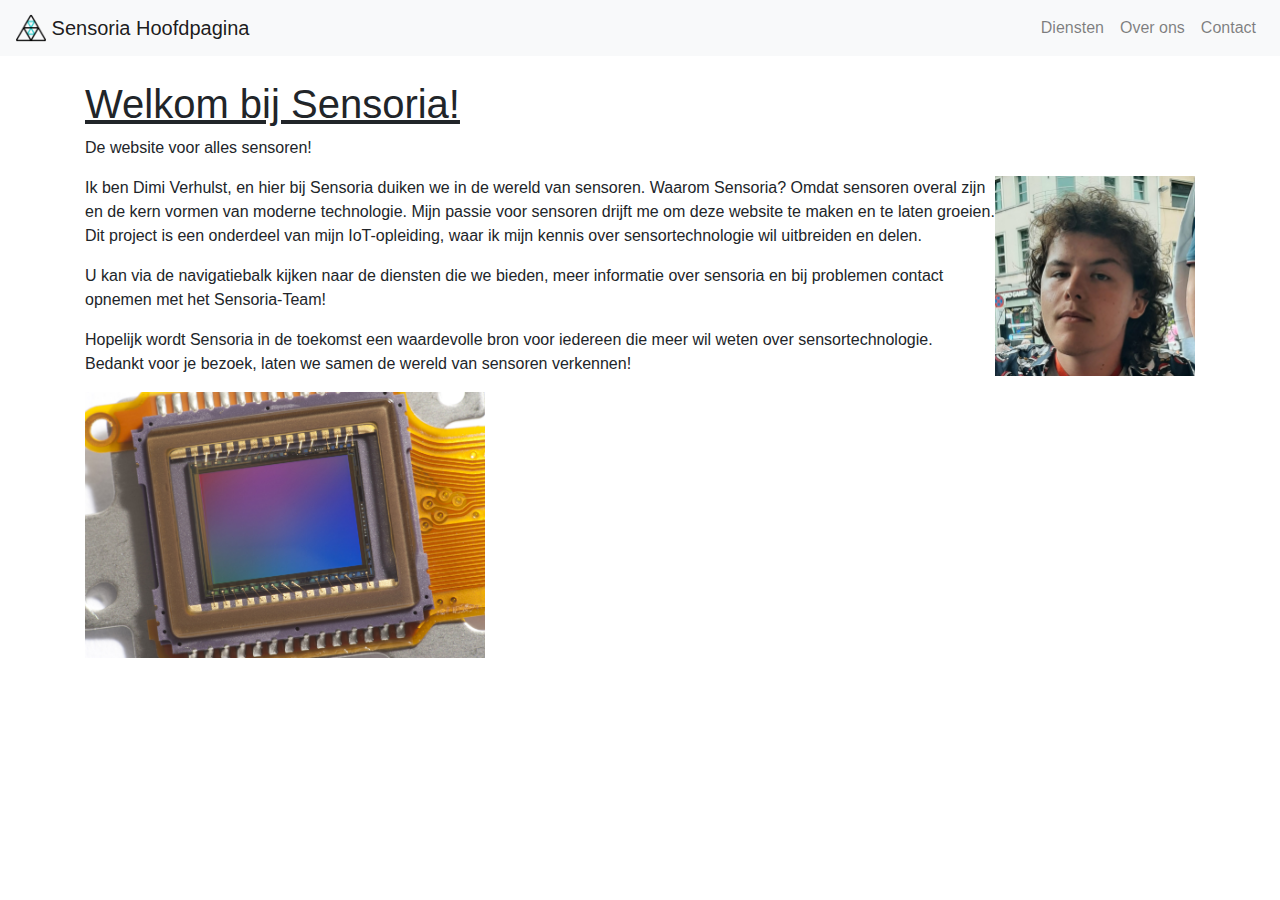
==== index.html @ 0d8309cd "Deelopdracht_3 - V0.3" ====
<!DOCTYPE html>
<html lang="nl-BE">
<head>
  <meta charset="UTF-8">
  <meta name="viewport" content="width=device-width, initial-scale=1.0">
  <title>Sensoria</title>
  <link rel="stylesheet" href="https://stackpath.bootstrapcdn.com/bootstrap/4.5.2/css/bootstrap.min.css">
</head>
<body>

  <nav class="navbar navbar-expand-lg navbar-light bg-light">
    <a class="navbar-brand" href="index.html">
      <img src="assets\logo.png" width="30" height="30" class="d-inline-block align-top" alt="">
      Sensoria  Hoofdpagina
    </a>
    </a>
    <div class="collapse navbar-collapse" id="navbarSupportedContent">
      <ul class="navbar-nav ml-auto">
        <li class="nav-item">
          <a class="nav-link" href="diensten.html">Diensten</a>
        </li>
        <li class="nav-item">
          <a class="nav-link" href="sensoria.html">Over ons</a>
        </li>
        <li class="nav-item">
          <a class="nav-link" href="contact.html">Contact</a>
        </li>
      </ul>
    </div>
  </nav>

  <div class="container mt-4">
    <h1><u>Welkom bij Sensoria!</u></h1>
    <p>
      De website voor alles sensoren!

    </p>
    <p><img src="assets\hoofd.png" alt="Student" style="float:right;width:200px;">      Ik ben Dimi Verhulst, en hier bij Sensoria duiken we in de wereld van sensoren. Waarom Sensoria? Omdat sensoren overal zijn en de kern vormen van moderne technologie. Mijn passie voor sensoren drijft me om deze website te maken en te laten groeien. Dit project is een onderdeel van mijn IoT-opleiding, waar ik mijn kennis over sensortechnologie wil uitbreiden en delen. 
    </p>
    <p>
      U kan via de navigatiebalk kijken naar de diensten die we bieden, meer informatie over sensoria en bij problemen contact opnemen met het Sensoria-Team!
    </p>
    <p>
      Hopelijk wordt Sensoria in de toekomst een waardevolle bron voor iedereen die meer wil weten over sensortechnologie. Bedankt voor je bezoek, laten we samen de wereld van sensoren verkennen!
    </p>
    <p>
      <img src="assets\hoofdFoto.jpg" alt="Student" style="width:400px">
    <p/>
  </div>
</html>
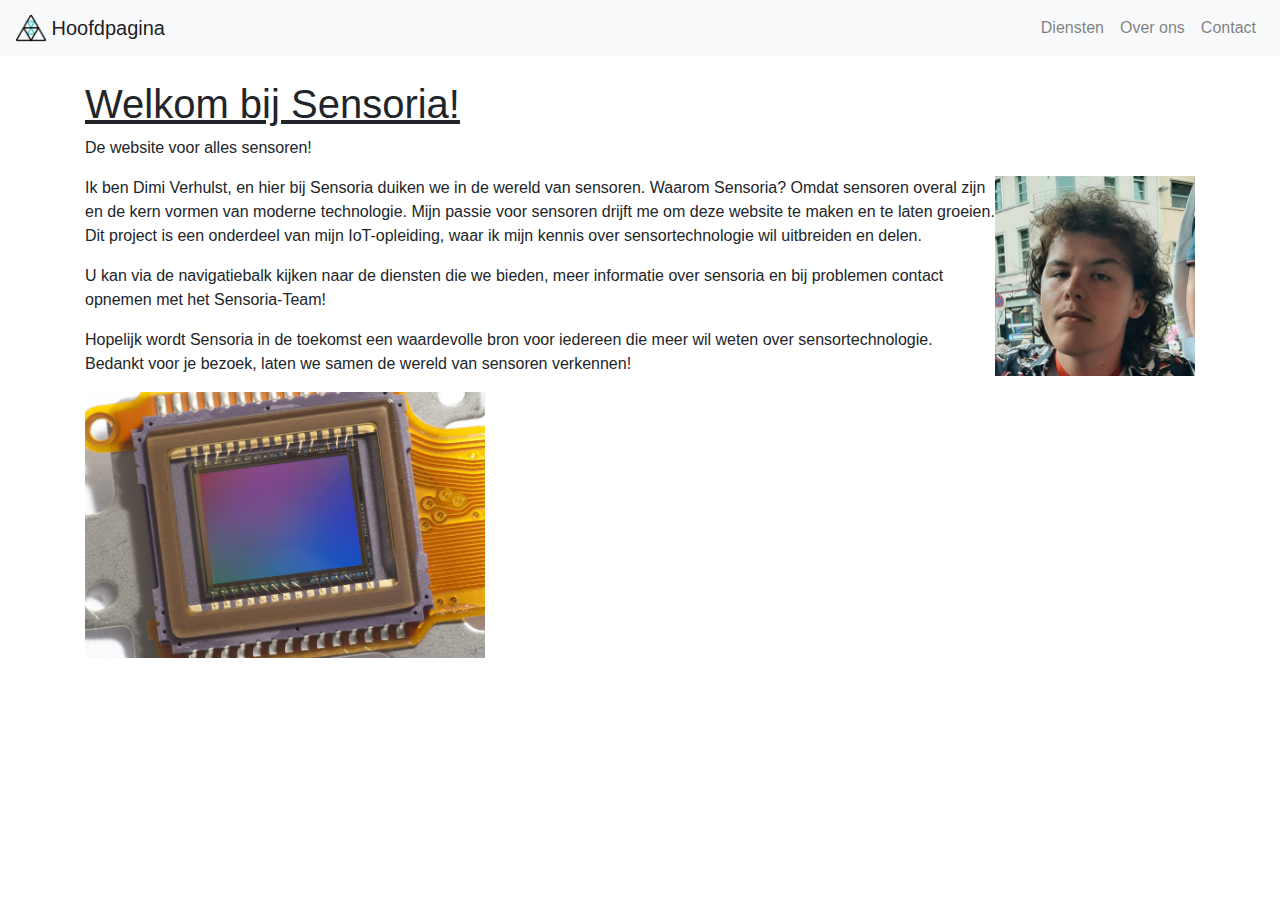
==== commit 84756633: "Deelopdracht_3 - V0.4" ====
--- a/index.html
+++ b/index.html
@@ -11,7 +11,7 @@
   <nav class="navbar navbar-expand-lg navbar-light bg-light">
     <a class="navbar-brand" href="index.html">
       <img src="assets\logo.png" width="30" height="30" class="d-inline-block align-top" alt="">
-      Sensoria  Hoofdpagina
+      Hoofdpagina
     </a>
     </a>
     <div class="collapse navbar-collapse" id="navbarSupportedContent">
@@ -35,7 +35,7 @@
       De website voor alles sensoren!
 
     </p>
-    <p><img src="assets\hoofd.png" alt="Student" style="float:right;width:200px;">      Ik ben Dimi Verhulst, en hier bij Sensoria duiken we in de wereld van sensoren. Waarom Sensoria? Omdat sensoren overal zijn en de kern vormen van moderne technologie. Mijn passie voor sensoren drijft me om deze website te maken en te laten groeien. Dit project is een onderdeel van mijn IoT-opleiding, waar ik mijn kennis over sensortechnologie wil uitbreiden en delen. 
+    <p><img src="assets\hoofd.png" alt="Student" style="float:right;width:200px;" class="me-10">      Ik ben Dimi Verhulst, en hier bij Sensoria duiken we in de wereld van sensoren. Waarom Sensoria? Omdat sensoren overal zijn en de kern vormen van moderne technologie. Mijn passie voor sensoren drijft me om deze website te maken en te laten groeien. Dit project is een onderdeel van mijn IoT-opleiding, waar ik mijn kennis over sensortechnologie wil uitbreiden en delen. 
     </p>
     <p>
       U kan via de navigatiebalk kijken naar de diensten die we bieden, meer informatie over sensoria en bij problemen contact opnemen met het Sensoria-Team!
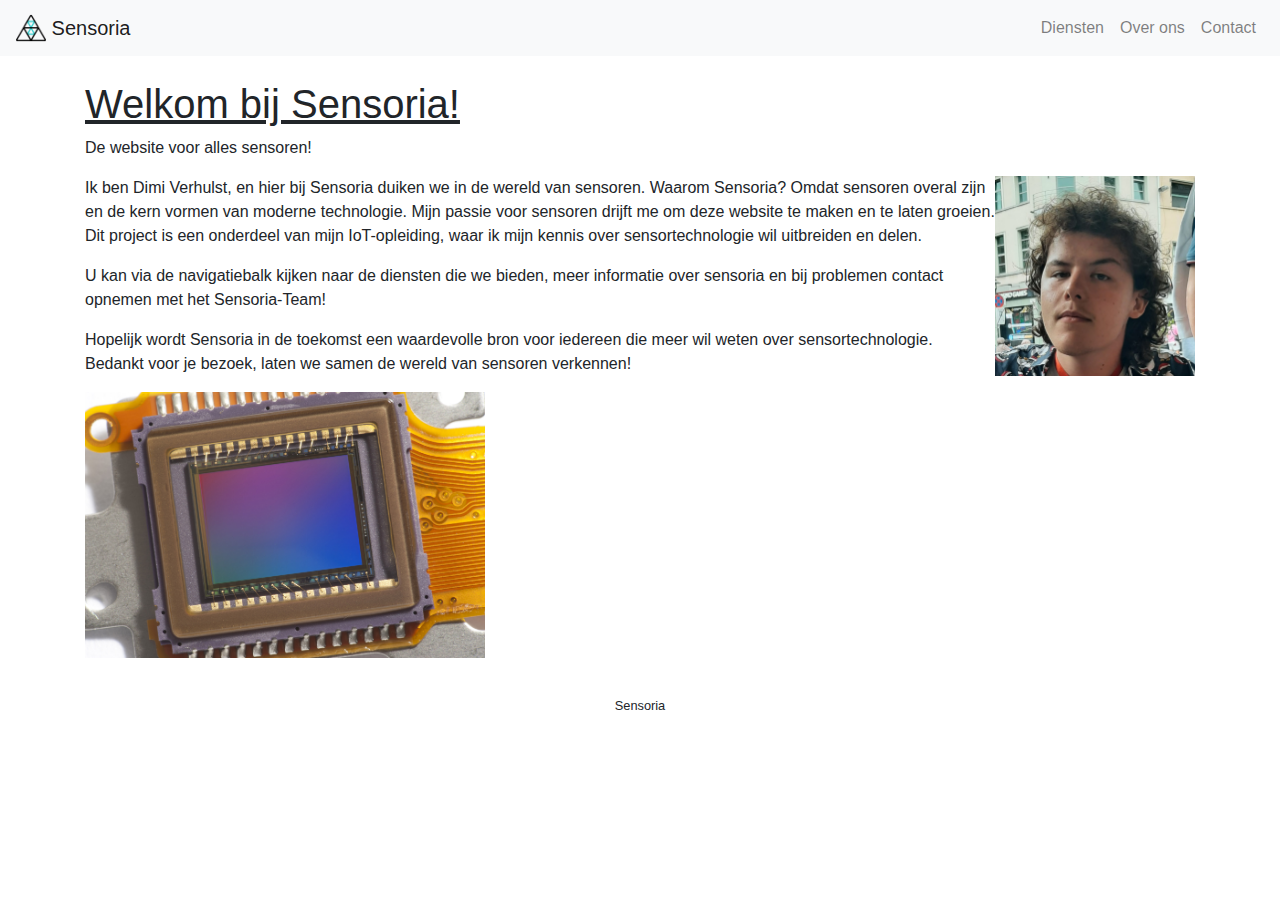
==== commit 5f0afd03: "Deelopdracht_3 - V0.5" ====
--- a/index.html
+++ b/index.html
@@ -11,7 +11,7 @@
   <nav class="navbar navbar-expand-lg navbar-light bg-light">
     <a class="navbar-brand" href="index.html">
       <img src="assets\logo.png" width="30" height="30" class="d-inline-block align-top" alt="">
-      Hoofdpagina
+      Sensoria
     </a>
     </a>
     <div class="collapse navbar-collapse" id="navbarSupportedContent">
@@ -47,4 +47,6 @@
       <img src="assets\hoofdFoto.jpg" alt="Student" style="width:400px">
     <p/>
   </div>
+  <footer class="container-fluid text-center h6 small p-4">Sensoria</footer>
+</body>
 </html>
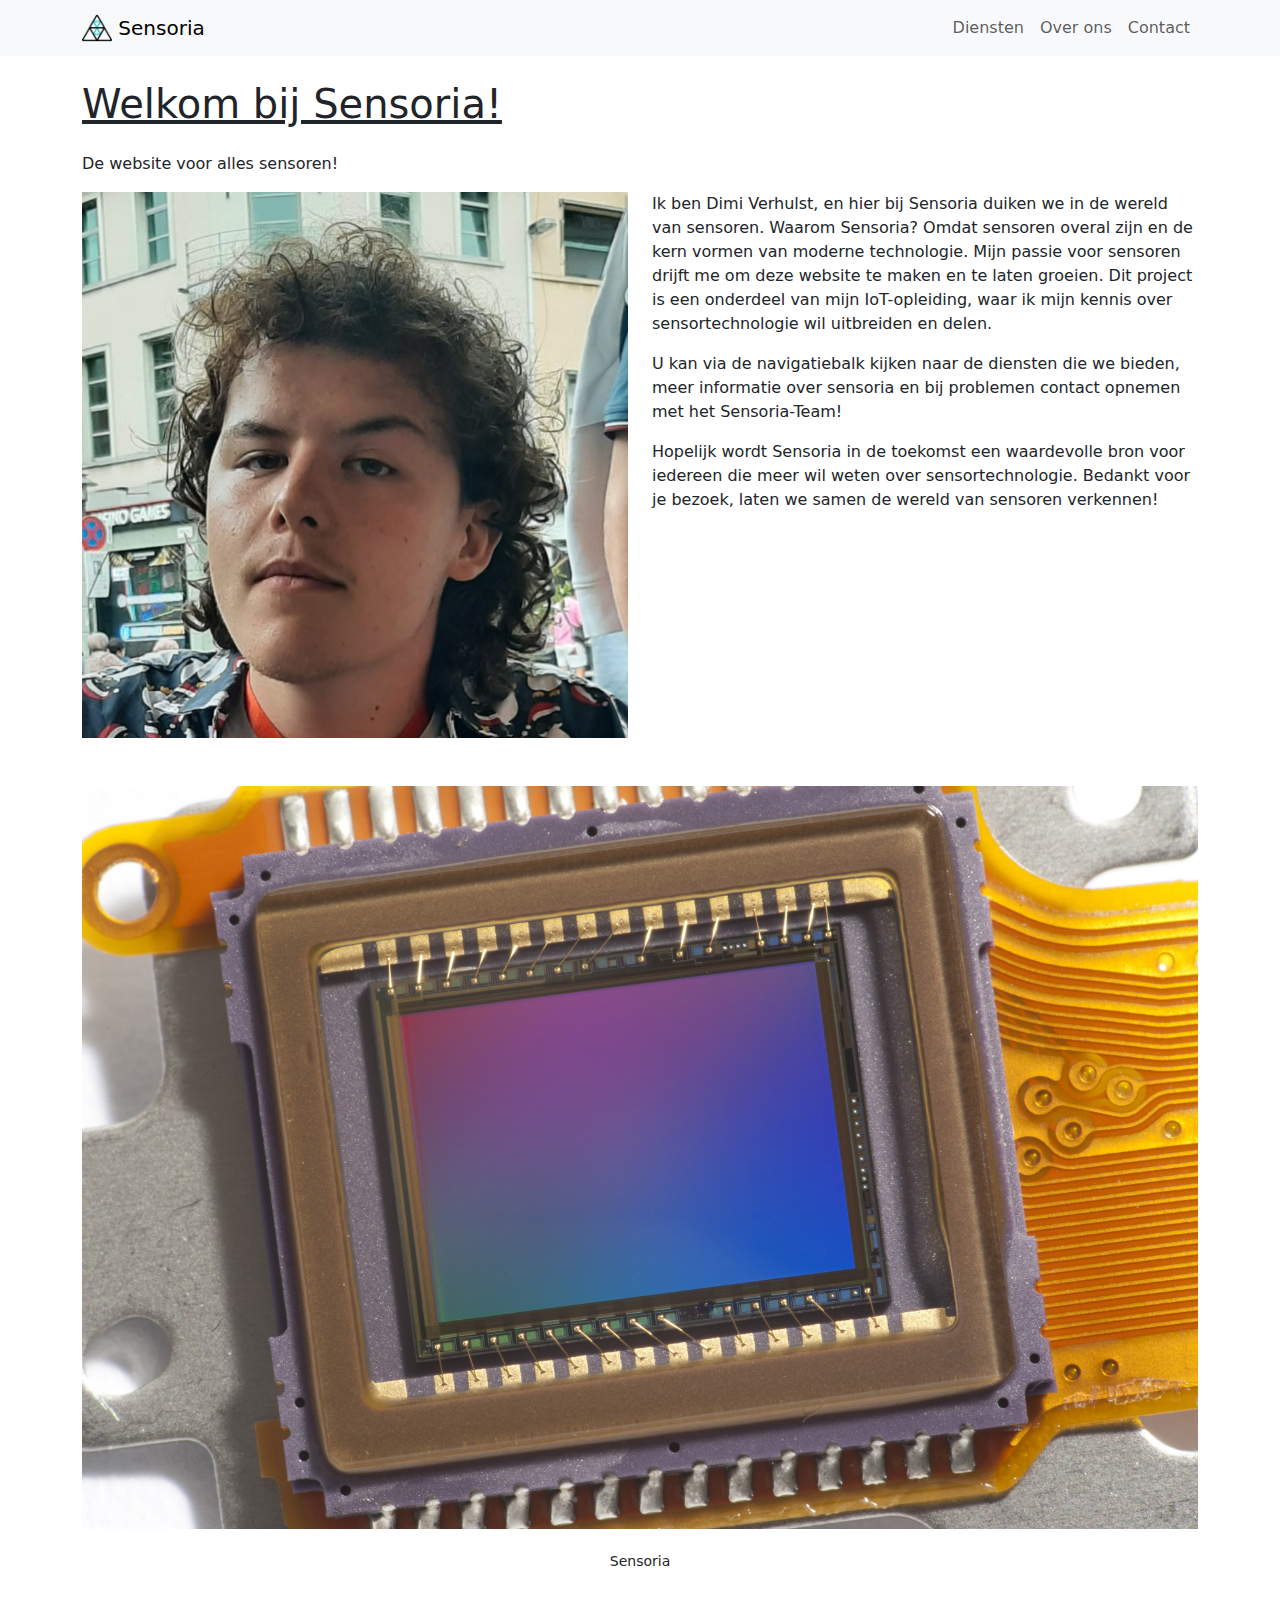
==== commit d55fd386: "Bootstrap update" ====
--- a/index.html
+++ b/index.html
@@ -1,52 +1,71 @@
 <!DOCTYPE html>
 <html lang="nl-BE">
+
 <head>
   <meta charset="UTF-8">
   <meta name="viewport" content="width=device-width, initial-scale=1.0">
   <title>Sensoria</title>
-  <link rel="stylesheet" href="https://stackpath.bootstrapcdn.com/bootstrap/4.5.2/css/bootstrap.min.css">
+  <link href="https://cdn.jsdelivr.net/npm/bootstrap@5.3.3/dist/css/bootstrap.min.css" rel="stylesheet" integrity="sha384-QWTKZyjpPEjISv5WaRU9OFeRpok6YctnYmDr5pNlyT2bRjXh0JMhjY6hW+ALEwIH" crossorigin="anonymous">
 </head>
+
 <body>
 
-  <nav class="navbar navbar-expand-lg navbar-light bg-light">
-    <a class="navbar-brand" href="index.html">
-      <img src="assets\logo.png" width="30" height="30" class="d-inline-block align-top" alt="">
-      Sensoria
-    </a>
-    </a>
-    <div class="collapse navbar-collapse" id="navbarSupportedContent">
-      <ul class="navbar-nav ml-auto">
-        <li class="nav-item">
-          <a class="nav-link" href="diensten.html">Diensten</a>
-        </li>
-        <li class="nav-item">
-          <a class="nav-link" href="sensoria.html">Over ons</a>
-        </li>
-        <li class="nav-item">
-          <a class="nav-link" href="contact.html">Contact</a>
-        </li>
-      </ul>
-    </div>
-  </nav>
+  <header>
+    <nav class="navbar navbar-expand-lg navbar-light bg-light">
+      <div class="container">
+        <a class="navbar-brand" href="index.html">
+          <img src="assets/logo.png" width="30" height="30" class="d-inline-block align-top" alt="">
+          Sensoria
+        </a>
+        <button class="navbar-toggler" type="button" data-bs-toggle="collapse" data-bs-target="#navbarSupportedContent" aria-controls="navbarSupportedContent" aria-expanded="false" aria-label="Toggle navigation">
+          <span class="navbar-toggler-icon"></span>
+        </button>
+        <div class="collapse navbar-collapse" id="navbarSupportedContent">
+          <ul class="navbar-nav ms-auto mb-2 mb-lg-0">
+            <li class="nav-item">
+              <a class="nav-link" href="diensten.html">Diensten</a>
+            </li>
+            <li class="nav-item">
+              <a class="nav-link" href="sensoria.html">Over ons</a>
+            </li>
+            <li class="nav-item">
+              <a class="nav-link" href="contact.html">Contact</a>
+            </li>
+          </ul>
+        </div>
+      </div>
+    </nav>
+  </header>
 
-  <div class="container mt-4">
-    <h1><u>Welkom bij Sensoria!</u></h1>
+  <main class="container mt-4">
+    <h1 class="mb-4"><u>Welkom bij Sensoria!</u></h1>
     <p>
       De website voor alles sensoren!
+    </p>
+    <div class="row">
+      <div class="col-md-6">
+        <img src="assets/hoofd.png" alt="Student" class="img-fluid float-md-end mb-4">
+      </div>
+      <div class="col-md-6">
+        <p>
+          Ik ben Dimi Verhulst, en hier bij Sensoria duiken we in de wereld van sensoren. Waarom Sensoria? Omdat sensoren overal zijn en de kern vormen van moderne technologie. Mijn passie voor sensoren drijft me om deze website te maken en te laten groeien. Dit project is een onderdeel van mijn IoT-opleiding, waar ik mijn kennis over sensortechnologie wil uitbreiden en delen.
+        </p>
+        <p>
+          U kan via de navigatiebalk kijken naar de diensten die we bieden, meer informatie over sensoria en bij problemen contact opnemen met het Sensoria-Team!
+        </p>
+        <p>
+          Hopelijk wordt Sensoria in de toekomst een waardevolle bron voor iedereen die meer wil weten over sensortechnologie. Bedankt voor je bezoek, laten we samen de wereld van sensoren verkennen!
+        </p>
+      </div>
+    </div>
+    <div class="text-center">
+      <img src="assets/hoofdFoto.jpg" alt="Student" class="img-fluid mt-4" style="max-width: 100%;">
+    </div>
+  </main>
 
-    </p>
-    <p><img src="assets\hoofd.png" alt="Student" style="float:right;width:200px;" class="me-10">      Ik ben Dimi Verhulst, en hier bij Sensoria duiken we in de wereld van sensoren. Waarom Sensoria? Omdat sensoren overal zijn en de kern vormen van moderne technologie. Mijn passie voor sensoren drijft me om deze website te maken en te laten groeien. Dit project is een onderdeel van mijn IoT-opleiding, waar ik mijn kennis over sensortechnologie wil uitbreiden en delen. 
-    </p>
-    <p>
-      U kan via de navigatiebalk kijken naar de diensten die we bieden, meer informatie over sensoria en bij problemen contact opnemen met het Sensoria-Team!
-    </p>
-    <p>
-      Hopelijk wordt Sensoria in de toekomst een waardevolle bron voor iedereen die meer wil weten over sensortechnologie. Bedankt voor je bezoek, laten we samen de wereld van sensoren verkennen!
-    </p>
-    <p>
-      <img src="assets\hoofdFoto.jpg" alt="Student" style="width:400px">
-    <p/>
-  </div>
   <footer class="container-fluid text-center h6 small p-4">Sensoria</footer>
+
+  <script src="https://cdn.jsdelivr.net/npm/bootstrap@5.3.3/dist/js/bootstrap.bundle.min.js" integrity="sha384-YvpcrYf0tY3lHB60NNkmXc5s9fDVZLESaAA55NDzOxhy9GkcIdslK1eN7N6jIeHz" crossorigin="anonymous"></script>
 </body>
+
 </html>
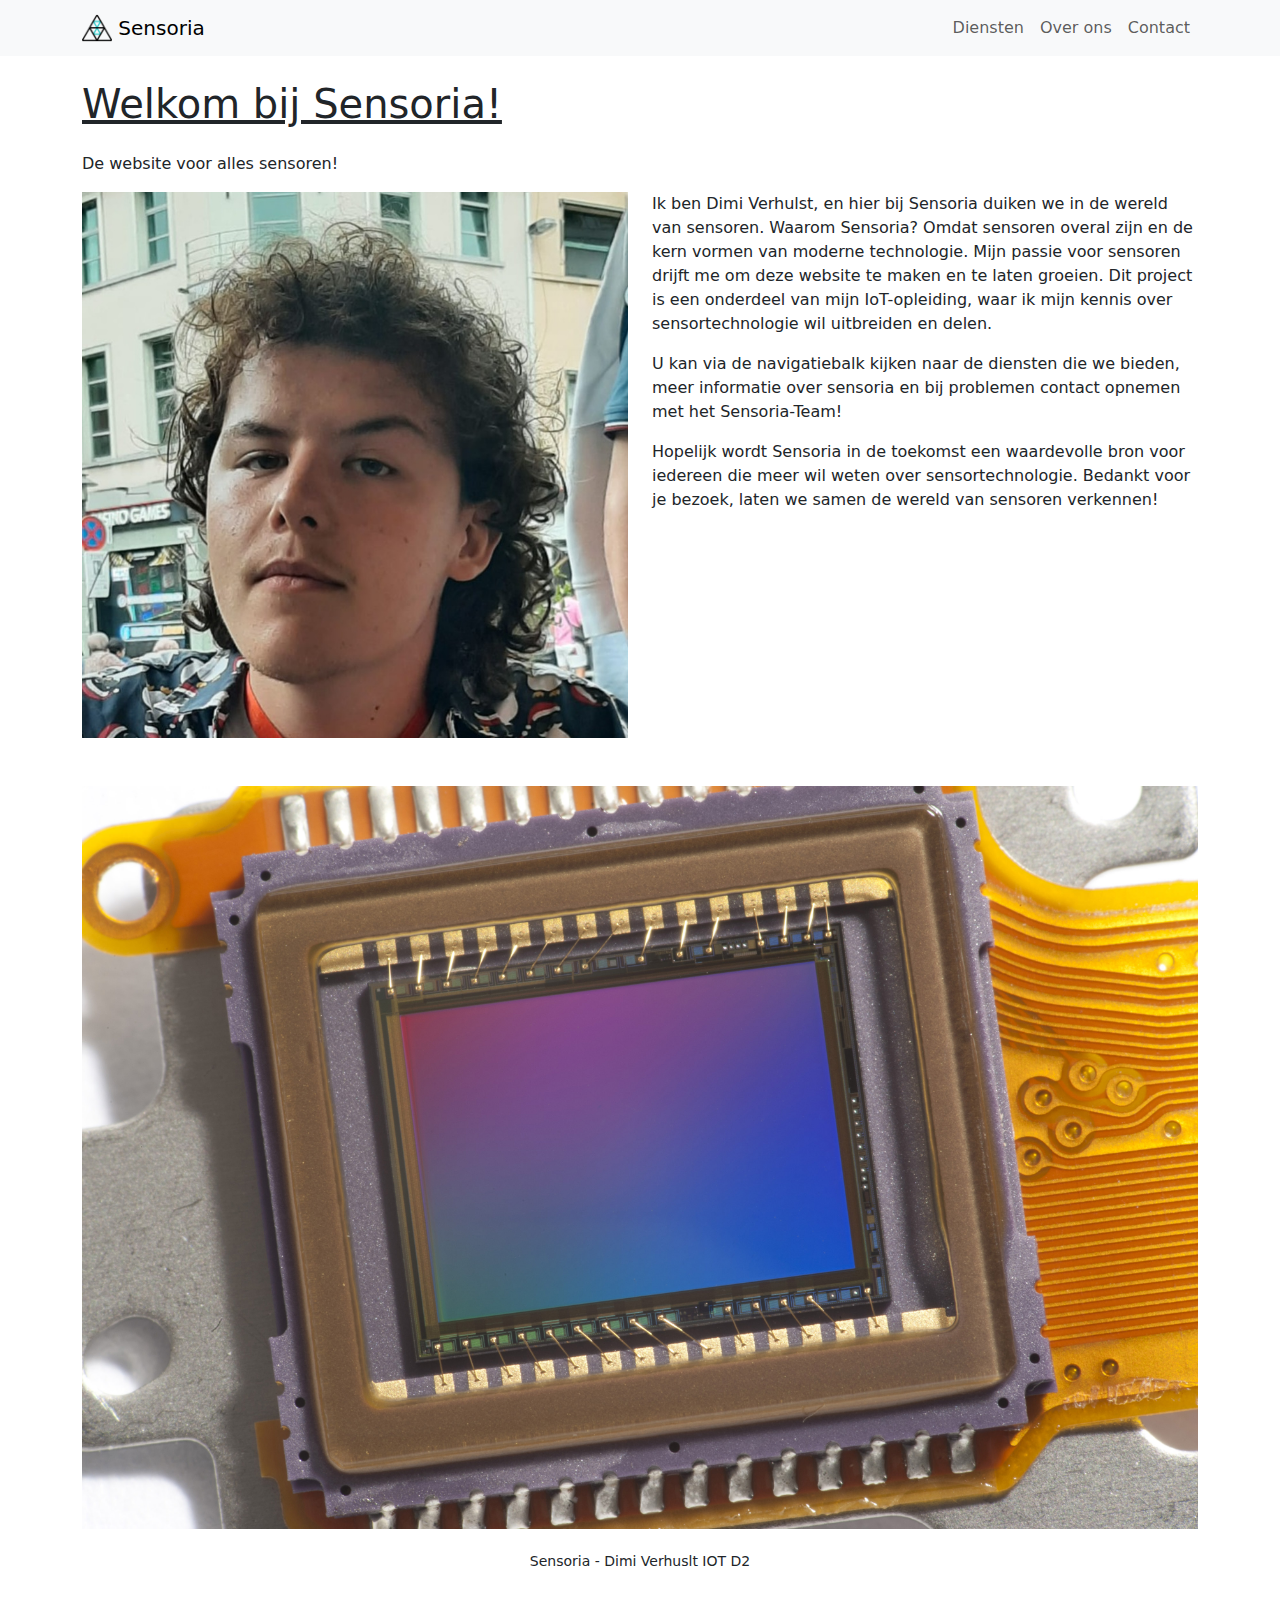
==== commit cad45022: "Deelopdracht_4 V1.0" ====
--- a/index.html
+++ b/index.html
@@ -63,7 +63,7 @@
     </div>
   </main>
 
-  <footer class="container-fluid text-center h6 small p-4">Sensoria</footer>
+  <footer class="container-fluid text-center h6 small p-4">Sensoria - Dimi Verhuslt IOT D2</footer>
 
   <script src="https://cdn.jsdelivr.net/npm/bootstrap@5.3.3/dist/js/bootstrap.bundle.min.js" integrity="sha384-YvpcrYf0tY3lHB60NNkmXc5s9fDVZLESaAA55NDzOxhy9GkcIdslK1eN7N6jIeHz" crossorigin="anonymous"></script>
 </body>
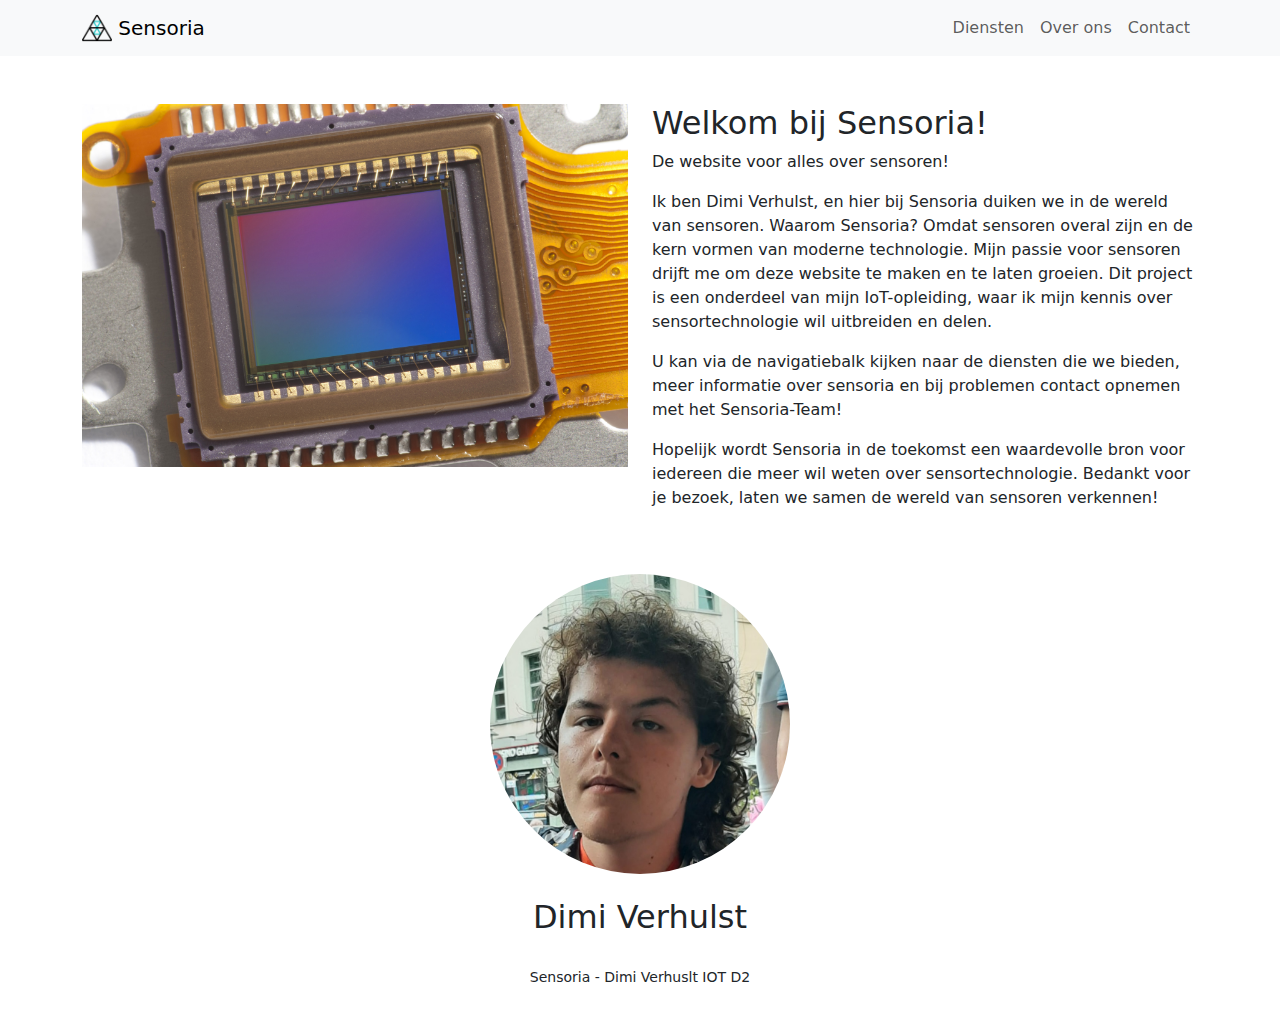
==== commit 3ac46442: "Deelopdracht4_V1.6" ====
--- a/index.html
+++ b/index.html
@@ -5,67 +5,75 @@
   <meta charset="UTF-8">
   <meta name="viewport" content="width=device-width, initial-scale=1.0">
   <title>Sensoria</title>
-  <link href="https://cdn.jsdelivr.net/npm/bootstrap@5.3.3/dist/css/bootstrap.min.css" rel="stylesheet" integrity="sha384-QWTKZyjpPEjISv5WaRU9OFeRpok6YctnYmDr5pNlyT2bRjXh0JMhjY6hW+ALEwIH" crossorigin="anonymous">
+  <link href="https://cdn.jsdelivr.net/npm/bootstrap@5.3.3/dist/css/bootstrap.min.css" rel="stylesheet"
+    integrity="sha384-QWTKZyjpPEjISv5WaRU9OFeRpok6YctnYmDr5pNlyT2bRjXh0JMhjY6hW+ALEwIH" crossorigin="anonymous">
 </head>
 
 <body>
 
-  <header>
-    <nav class="navbar navbar-expand-lg navbar-light bg-light">
-      <div class="container">
-        <a class="navbar-brand" href="index.html">
-          <img src="assets/logo.png" width="30" height="30" class="d-inline-block align-top" alt="">
-          Sensoria
-        </a>
-        <button class="navbar-toggler" type="button" data-bs-toggle="collapse" data-bs-target="#navbarSupportedContent" aria-controls="navbarSupportedContent" aria-expanded="false" aria-label="Toggle navigation">
-          <span class="navbar-toggler-icon"></span>
-        </button>
-        <div class="collapse navbar-collapse" id="navbarSupportedContent">
-          <ul class="navbar-nav ms-auto mb-2 mb-lg-0">
-            <li class="nav-item">
-              <a class="nav-link" href="diensten.html">Diensten</a>
-            </li>
-            <li class="nav-item">
-              <a class="nav-link" href="sensoria.html">Over ons</a>
-            </li>
-            <li class="nav-item">
-              <a class="nav-link" href="contact.html">Contact</a>
-            </li>
-          </ul>
+  <header class="navbar navbar-expand-lg navbar-light bg-light">
+    <div class="container">
+      <a class="navbar-brand" href="index.html">
+        <img src="assets/logo.png" alt="Sensoria Logo" width="30" height="30" class="d-inline-block align-top">
+        Sensoria
+      </a>
+      <button class="navbar-toggler" type="button" data-bs-toggle="collapse" data-bs-target="#navbarSupportedContent"
+        aria-controls="navbarSupportedContent" aria-expanded="false" aria-label="Toggle navigation">
+        <span class="navbar-toggler-icon"></span>
+      </button>
+      <div class="collapse navbar-collapse" id="navbarSupportedContent">
+        <ul class="navbar-nav ms-auto mb-2 mb-lg-0">
+          <li class="nav-item">
+            <a class="nav-link" href="diensten.html">Diensten</a>
+          </li>
+          <li class="nav-item">
+            <a class="nav-link" href="sensoria.html">Over ons</a>
+          </li>
+          <li class="nav-item">
+            <a class="nav-link" href="contact.html">Contact</a>
+          </li>
+        </ul>
+      </div>
+    </div>
+  </header>
+
+  <main class="container">
+    <section class="hero mt-5">
+      <div class="row">
+        <div class="col-md-6">
+          <img src="assets/hoofdFoto.jpg" alt="Student" class="img-fluid float-md-end mb-4">
+        </div>
+        <div class="col-md-6">
+          <h2>Welkom bij Sensoria!</h2>
+          <p>
+            De website voor alles over sensoren!
+          </p>
+          <p>
+            Ik ben Dimi Verhulst, en hier bij Sensoria duiken we in de wereld van sensoren. Waarom Sensoria? Omdat sensoren
+            overal zijn en de kern vormen van moderne technologie. Mijn passie voor sensoren drijft me om deze website te
+            maken en te laten groeien. Dit project is een onderdeel van mijn IoT-opleiding, waar ik mijn kennis over
+            sensortechnologie wil uitbreiden en delen.
+          </p>
+          <p>
+            U kan via de navigatiebalk kijken naar de diensten die we bieden, meer informatie over sensoria en bij
+            problemen contact opnemen met het Sensoria-Team!
+          </p>
+          <p>
+            Hopelijk wordt Sensoria in de toekomst een waardevolle bron voor iedereen die meer wil weten over
+            sensortechnologie. Bedankt voor je bezoek, laten we samen de wereld van sensoren verkennen!
+          </p>
         </div>
       </div>
-    </nav>
-  </header>
+    </section>
 
-  <main class="container mt-4">
-    <h1 class="mb-4"><u>Welkom bij Sensoria!</u></h1>
-    <p>
-      De website voor alles sensoren!
-    </p>
-    <div class="row">
-      <div class="col-md-6">
-        <img src="assets/hoofd.png" alt="Student" class="img-fluid float-md-end mb-4">
+    <section class="about-dimi mt-5">
+      <div class="text-center">
+        <img src="assets/hoofd.png" alt="Dimi Verhulst" class="img-fluid rounded-circle mx-auto" style="max-width: 300px;">
+        <h2 class="mt-4">Dimi Verhulst</h2>
       </div>
-      <div class="col-md-6">
-        <p>
-          Ik ben Dimi Verhulst, en hier bij Sensoria duiken we in de wereld van sensoren. Waarom Sensoria? Omdat sensoren overal zijn en de kern vormen van moderne technologie. Mijn passie voor sensoren drijft me om deze website te maken en te laten groeien. Dit project is een onderdeel van mijn IoT-opleiding, waar ik mijn kennis over sensortechnologie wil uitbreiden en delen.
-        </p>
-        <p>
-          U kan via de navigatiebalk kijken naar de diensten die we bieden, meer informatie over sensoria en bij problemen contact opnemen met het Sensoria-Team!
-        </p>
-        <p>
-          Hopelijk wordt Sensoria in de toekomst een waardevolle bron voor iedereen die meer wil weten over sensortechnologie. Bedankt voor je bezoek, laten we samen de wereld van sensoren verkennen!
-        </p>
-      </div>
-    </div>
-    <div class="text-center">
-      <img src="assets/hoofdFoto.jpg" alt="Student" class="img-fluid mt-4" style="max-width: 100%;">
-    </div>
+    </section>
   </main>
 
   <footer class="container-fluid text-center h6 small p-4">Sensoria - Dimi Verhuslt IOT D2</footer>
 
-  <script src="https://cdn.jsdelivr.net/npm/bootstrap@5.3.3/dist/js/bootstrap.bundle.min.js" integrity="sha384-YvpcrYf0tY3lHB60NNkmXc5s9fDVZLESaAA55NDzOxhy9GkcIdslK1eN7N6jIeHz" crossorigin="anonymous"></script>
-</body>
-
-</html>
+  <script src="https://cdn.jsdelivr.net/npm/bootstrap@5.3.3/dist/js/bootstrap.bundle.min.js"
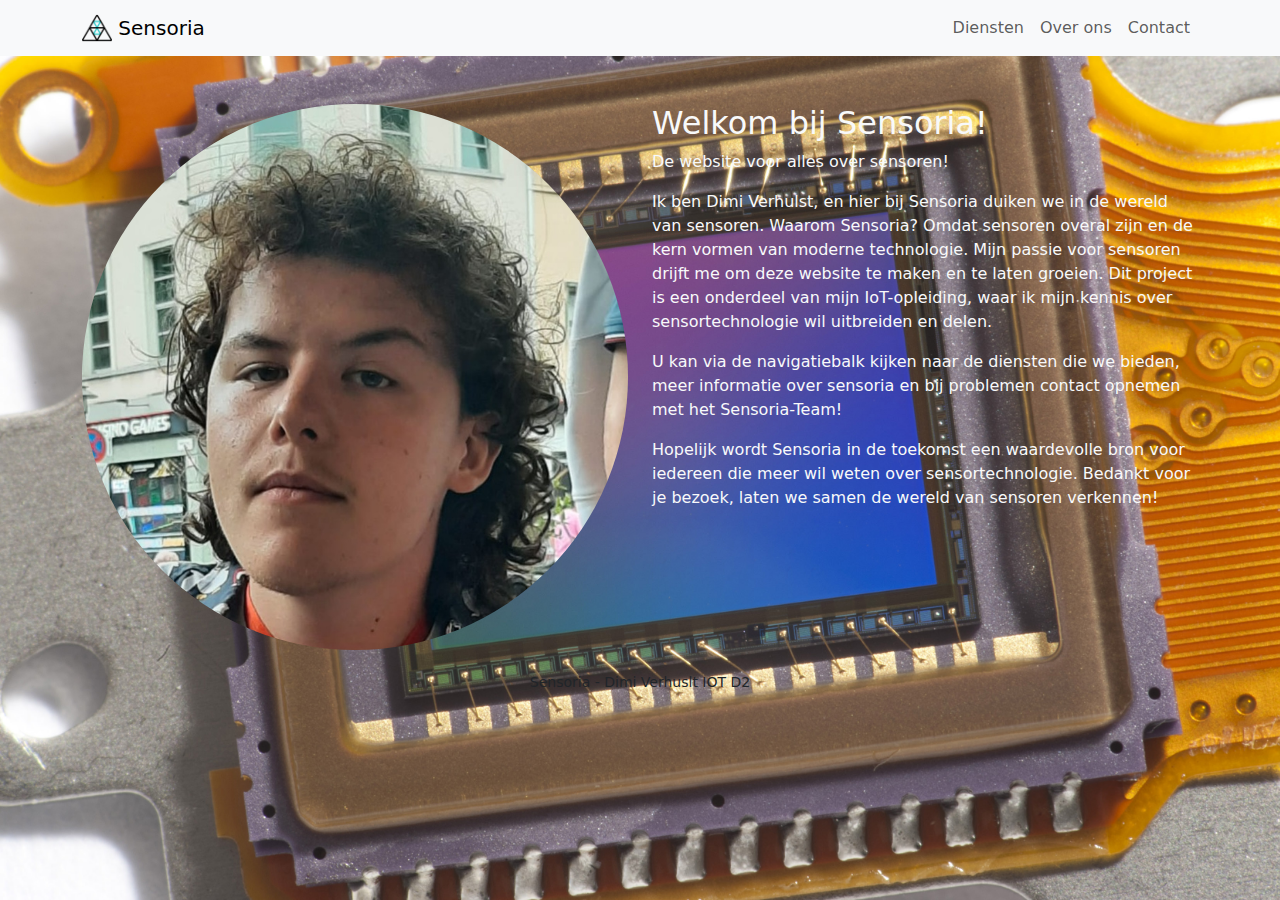
==== commit 645157d3: "Deelopdracht4_V1.7" ====
--- a/index.html
+++ b/index.html
@@ -7,6 +7,14 @@
   <title>Sensoria</title>
   <link href="https://cdn.jsdelivr.net/npm/bootstrap@5.3.3/dist/css/bootstrap.min.css" rel="stylesheet"
     integrity="sha384-QWTKZyjpPEjISv5WaRU9OFeRpok6YctnYmDr5pNlyT2bRjXh0JMhjY6hW+ALEwIH" crossorigin="anonymous">
+  <link rel="stylesheet" href="css/style.css">
+  <style>
+    body {
+      background-image: url('assets/hoofdFoto.jpg');
+      background-size: cover;
+      background-attachment: fixed;
+    }
+  </style>
 </head>
 
 <body>
@@ -40,10 +48,10 @@
   <main class="container">
     <section class="hero mt-5">
       <div class="row">
-        <div class="col-md-6">
-          <img src="assets/hoofdFoto.jpg" alt="Student" class="img-fluid float-md-end mb-4">
+        <div class="col-md-6 text-center">
+          <img src="assets/hoofd.png" alt="Dimi Verhulst" class="img-fluid rounded-circle">
         </div>
-        <div class="col-md-6">
+        <div class="col-md-6 text-light">
           <h2>Welkom bij Sensoria!</h2>
           <p>
             De website voor alles over sensoren!
@@ -65,15 +73,11 @@
         </div>
       </div>
     </section>
-
-    <section class="about-dimi mt-5">
-      <div class="text-center">
-        <img src="assets/hoofd.png" alt="Dimi Verhulst" class="img-fluid rounded-circle mx-auto" style="max-width: 300px;">
-        <h2 class="mt-4">Dimi Verhulst</h2>
-      </div>
-    </section>
   </main>
 
   <footer class="container-fluid text-center h6 small p-4">Sensoria - Dimi Verhuslt IOT D2</footer>
 
-  <script src="https://cdn.jsdelivr.net/npm/bootstrap@5.3.3/dist/js/bootstrap.bundle.min.js"
+  <script src="https://cdn.jsdelivr.net/npm/bootstrap@5.3.3/dist/js/bootstrap.bundle.min.js"></script>
+</body>
+
+</html>
--- a/css/style.css
+++ b/css/style.css
@@ -0,0 +1,92 @@
+.sensor-container {
+    padding: 20px;
+    margin-bottom: 20px;
+    transition: background-color 0.3s ease;
+    cursor: pointer;
+}
+
+.sensor-container:hover {
+    transform: translateY(-2px);
+}
+
+/* Custom styles for specific sensor containers */
+.temperature:hover {
+    background-color: rgba(255, 0, 0, 0.1);
+}
+
+.motion:hover {
+    animation: shake 0.5s infinite alternate;
+}
+
+.light:hover {
+    background-color: rgba(255, 255, 0, 0.1);
+}
+
+.sound:hover {
+    cursor: pointer;
+}
+
+.pressure {
+    cursor: pointer;
+}
+
+.humidity:hover {
+    background-color: rgba(0, 0, 255, 0.1);
+}
+
+/* Keyframe animation for shaking motion */
+@keyframes shake {
+    from {
+        transform: rotate(0deg);
+    }
+
+    to {
+        transform: rotate(5deg);
+    }
+}
+
+.about-dimi {
+    background-image: url('assets/hoofdFoto.jpg');
+    background-size: cover;
+    background-position: center;
+    color: rgb(74, 74, 74);
+    text-shadow: 2px 2px 4px black;
+    position: relative;
+  }
+
+.about-dimi img.hoofd {
+    position: absolute;
+    top: 50%;
+    left: 50%;
+    transform: translate(-50%, -50%);
+    width: 200px;
+    height: 200px;
+    border-radius: 50%;
+    z-index: 1;
+  }
+
+.about-dimi:hover img.hoofd {
+    opacity: 0;
+  }
+
+.about-dimi:hover img.hoofdFoto {
+    opacity: 1;
+    z-index: 2;
+  }
+
+.about-dimi img {
+    max-width: 100%;
+    display: block;
+    margin: 0 auto;
+  }
+
+.about-dimi img {
+      max-width: 100%;
+      display: block;
+      margin: 0 auto;
+    }
+
+.about-dimi {
+        color: rgb(74, 74, 74);
+      }
+
